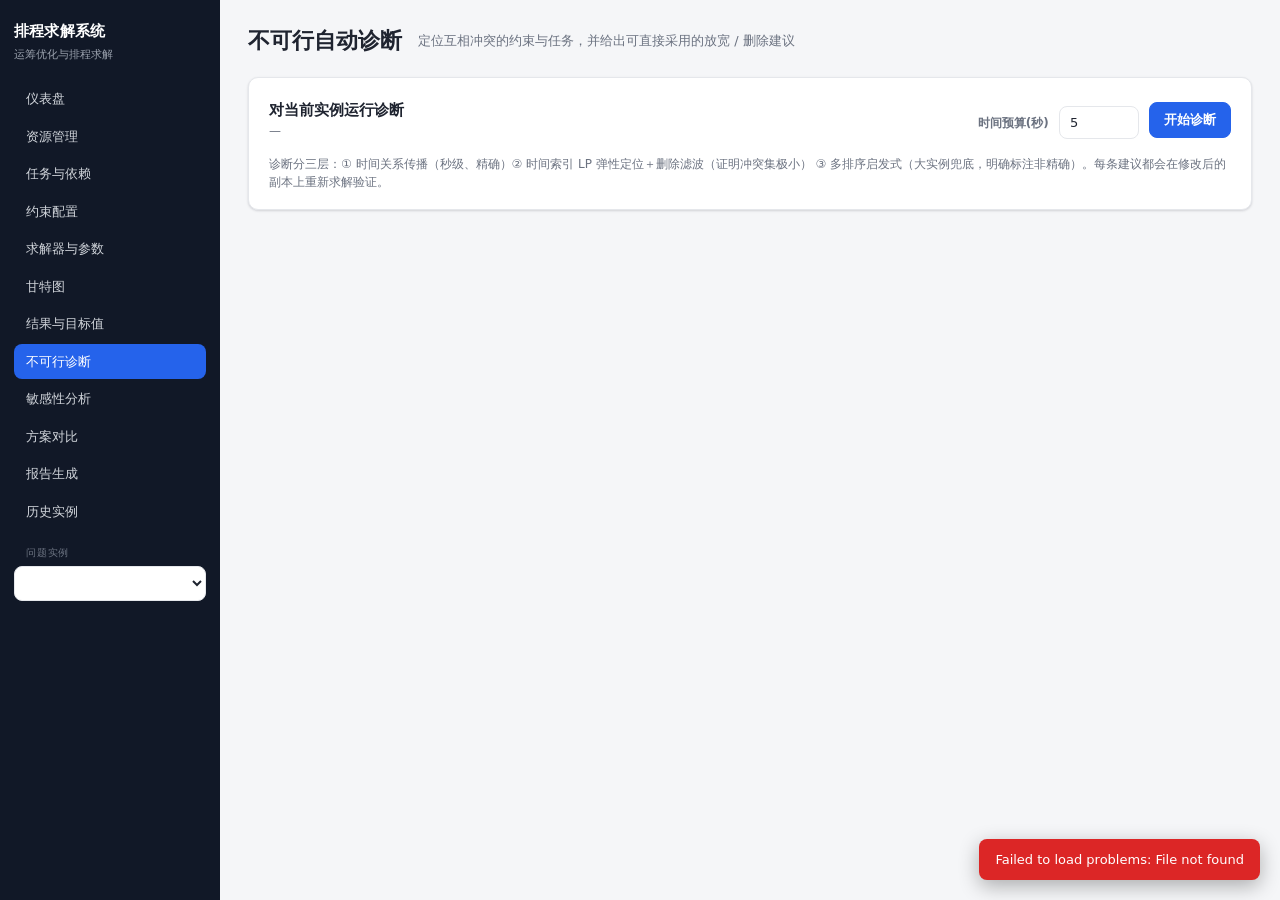
==== frontend/diagnosis.html @ 93a08362 "A RESULT" ====
<!doctype html>
<html lang="zh-CN">
<head>
<meta charset="utf-8">
<meta name="viewport" content="width=device-width, initial-scale=1">
<title>不可行诊断 — 排程求解系统</title>
<link rel="stylesheet" href="css/style.css">
</head>
<body>
<div class="app">
  <aside class="sidebar">
    <div class="brand">排程求解系统</div>
    <div class="brand-sub">运筹优化与排程求解</div>
    <nav id="nav"></nav>
    <div class="section-label">问题实例</div>
    <select id="problem-picker"></select>
  </aside>
  <main class="main">
    <div class="page-head">
      <h1>不可行自动诊断</h1>
      <span class="sub">定位互相冲突的约束与任务，并给出可直接采用的放宽 / 删除建议</span>
    </div>

    <div class="card">
      <div class="flex">
        <div>
          <h2 style="margin:0">对当前实例运行诊断</h2>
          <div class="small muted" id="problem-meta">—</div>
        </div>
        <div class="spacer"></div>
        <label class="small">时间预算(秒)
          <input id="budget" type="number" min="0.5" step="0.5" value="5"
                 style="width:80px;margin-left:6px"></label>
        <button class="btn primary" id="run-btn" onclick="runDiagnosis()">开始诊断</button>
      </div>
      <div class="small muted mt">
        诊断分三层：① 时间关系传播（秒级、精确）② 时间索引 LP 弹性定位＋删除滤波（证明冲突集极小）
        ③ 多排序启发式（大实例兜底，明确标注非精确）。每条建议都会在修改后的副本上重新求解验证。
      </div>
    </div>

    <div id="stale-banner" class="card" style="display:none;border-left:4px solid #e15759">
      <b>⚠ 以下诊断已过期。</b>
      <span id="stale-text"></span>
      <button class="btn sm" style="margin-left:8px" onclick="runDiagnosis()">重新诊断</button>
    </div>

    <div id="result"></div>
  </main>
</div>
<script src="js/common.js"></script>
<script>
let problem = null;
let current = null;

initSidebar('diagnosis.html');

async function load() {
  const id = currentProblemId();
  if (!id) return;
  problem = await api('/problems/' + id);
  document.getElementById('problem-meta').textContent =
    `${problem.name || problem.id} · v${problem.version} · ${problem.tasks.length} 个任务 · ${problem.resources.length} 个资源`;
  // load the latest stored diagnosis automatically
  const r = await api(`/problems/${problem.id}/diagnoses`);
  if (r.diagnoses.length) {
    const d = await api(`/problems/${problem.id}/diagnoses/${r.diagnoses[0].id}`);
    renderDiagnosis(d.diagnosis, d.stale, d.created_at, d.problem_version);
  } else {
    document.getElementById('result').innerHTML =
      '<div class="card empty">尚无诊断记录。点击「开始诊断」。</div>';
  }
}

async function runDiagnosis() {
  const btn = document.getElementById('run-btn');
  btn.disabled = true; btn.textContent = '诊断中…';
  try {
    const budget = parseFloat(document.getElementById('budget').value) || 5;
    const d = await api(`/problems/${problem.id}/diagnose`, {
      method: 'POST',
      body: JSON.stringify({time_budget: budget}),
    });
    renderDiagnosis(d, false, null, problem.version);
    if (d.feasible) toast('诊断完成：未发现不可行', 'ok');
    else toast('诊断完成：发现 ' + d.conflicts.length + ' 组冲突', 'error');
  } catch (e) {
    toast('诊断失败：' + e.message, 'error');
  } finally {
    btn.disabled = false; btn.textContent = '开始诊断';
  }
}

const METHOD_LABELS = {temporal: '时间关系（精确）', lp: 'LP 弹性定位（精确）',
  heuristic: '启发式（未证明极小）', mixed: '混合（精确＋启发式）'};

function renderDiagnosis(d, stale, createdAt, reportVersion) {
  current = d;
  const banner = document.getElementById('stale-banner');
  if (stale) {
    banner.style.display = 'block';
    document.getElementById('stale-text').textContent =
      `该诊断针对 v${reportVersion} 生成，当前问题已是 v${problem.version}（约束/任务/资源被修改过），结论可能不再适用。`;
  } else {
    banner.style.display = 'none';
  }

  const el = document.getElementById('result');
  if (!d) { el.innerHTML = ''; return; }

  if (d.feasible) {
    el.innerHTML = `<div class="card"><h2>✅ ${escapeHtml(d.summary)}</h2>
      <div class="small muted">方法：${METHOD_LABELS[d.method] || d.method} · 耗时 ${fmt(d.diagnose_time)}s</div></div>`;
    return;
  }

  const conflicts = d.conflicts.map((c, i) => `
    <div class="card conflict-card">
      <div class="flex">
        <h2 style="margin:0">冲突 ${i + 1}
          <span class="badge ${c.minimal ? 'ok' : 'warn'}">${c.minimal ? '极小冲突集 IIS' : '未证明极小'}</span>
          <span class="badge info">${METHOD_LABELS[c.method] || c.method}</span>
        </h2>
      </div>
      <p class="mt">${escapeHtml(c.explanation)}</p>
      <div class="small muted">涉及任务：${
        (c.tasks || []).map(t => `<code>${escapeHtml(t)}</code>`).join(' ')}</div>
      <h3 class="mt">卡死排程的 ${c.participants.length} 条限制（去掉任意一条即可化解本组）</h3>
      <ul class="participants">
        ${c.participants.map(p => `<li>${escapeHtml(p.label)}
          <span class="small muted">[${kindLabel(p.kind)}]</span></li>`).join('')}
      </ul>
    </div>`).join('');

  const single = (d.suggestions || []).map(s => `
    <tr class="${s.sufficient ? 'row-good' : ''}">
      <td><span class="badge ${s.resolves_conflict ? 'info' : ''}">冲突${s.resolves_conflict || '·'}</span></td>
      <td>${actionLabel(s.action)}</td>
      <td>${escapeHtml(s.label)}</td>
      <td>${s.delta != null ? `${fmt(s.delta)} ${escapeHtml(s.unit || '')}` : '—'}</td>
      <td>${s.sufficient
          ? '<span class="badge ok">单步即可排</span>'
          : '<span class="badge warn">仅解本组</span>'}</td>
      <td class="small">${escapeHtml(s.verification)}</td>
    </tr>`).join('');

  const combined = (d.combined_fixes || []).map(f => `
    <div class="fix-block ${f.verified ? 'fix-ok' : ''}">
      <div class="flex"><b>${f.verified ? '✅ ' : '◻ '}${escapeHtml(f.name)}</b>
        <span class="badge ${f.verified ? 'ok' : 'warn'}">${f.verified ? '已验证可排' : '未验证'}</span></div>
      <ol class="steps">${f.steps.map(st => `<li>${escapeHtml(st.label)}${
        st.suggested_value != null ? ` → <b>${fmt(st.suggested_value)}</b>` : ''}</li>`).join('')}</ol>
      <div class="small muted">${escapeHtml(f.verification)}</div>
    </div>`).join('');

  el.innerHTML = `
    <div class="card" style="border-left:4px solid #e15759">
      <h2 style="margin:0">❌ ${escapeHtml(d.summary || '判定为不可行')}</h2>
      <div class="small muted mt">方法：${METHOD_LABELS[d.method] || d.method}
        · 耗时 ${fmt(d.diagnose_time)}s${d.timed_out ? ' · <span style="color:#e15759">诊断超时，结论可能不完整</span>' : ''}
        ${createdAt ? '· 生成于 ' + escapeHtml(createdAt) : ''}</div>
      ${(d.unschedulable_tasks || []).length ? `
        <div class="small mt"><b>始终放不下的任务：</b>${
          d.unschedulable_tasks.map(t => `<code>${escapeHtml(t)}</code>`).join(' ')}</div>` : ''}
    </div>
    ${conflicts}
    ${combined ? `<div class="card"><h2>一键修复方案（已按顺序验证）</h2>${combined}</div>` : ''}
    <div class="card">
      <h2>逐条修改建议</h2>
      <table><thead><tr><th>对应</th><th>操作</th><th>建议</th><th class="num">变化量</th><th>充分性</th><th>验证</th></tr></thead>
        <tbody>${single || '<tr><td colspan="6" class="empty">无</td></tr>'}</tbody></table>
      <div class="small muted mt">「单步即可排」表示仅做这一处修改、对整个问题重新求解即可行；
        「仅解本组」表示它化解对应冲突，但还存在其他独立冲突，需配合「一键修复方案」中的其余步骤。</div>
    </div>`;
}

function kindLabel(k) {
  return ({window_release:'时间窗下界', window_deadline:'截止时间', fixed_start:'固定开工',
    precedence:'先后顺序', resource_capacity:'资源容量', max_concurrent:'并发上限',
    non_overlap:'互斥', task_release:'释放时间', task_horizon:'规划期',
    resource_availability:'可用日历', resource_assignment:'资源指派'})[k] || k;
}
function actionLabel(a) {
  return ({relax:'<span class="badge ok">放宽</span>',
    extend_horizon:'<span class="badge ok">延规划期</span>',
    remove_constraint:'<span class="badge warn">删约束</span>',
    remove_task:'<span class="badge bad">删任务</span>'})[a] || a;
}

load().catch(e => toast(e.message, 'error'));
</script>
</body>
</html>
---- frontend/css/style.css ----
/* ===========================================================================
   Scheduling solver — shared stylesheet
   =========================================================================== */

:root {
  --bg: #f5f6f8;
  --panel: #ffffff;
  --ink: #1f2430;
  --muted: #6b7280;
  --line: #e5e7eb;
  --accent: #2563eb;
  --accent-2: #0ea5e9;
  --ok: #16a34a;
  --warn: #d97706;
  --bad: #dc2626;
  --sidebar: #111827;
  --sidebar-ink: #d1d5db;
  --radius: 10px;
  --shadow: 0 1px 2px rgba(16, 24, 40, .06), 0 1px 3px rgba(16, 24, 40, .1);
  --mono: ui-monospace, SFMono-Regular, "SF Mono", Menlo, Consolas, monospace;
  --sans: system-ui, -apple-system, "Segoe UI", Roboto, "Helvetica Neue", Arial, sans-serif;
}

* { box-sizing: border-box; }

html, body {
  margin: 0;
  padding: 0;
  background: var(--bg);
  color: var(--ink);
  font-family: var(--sans);
  font-size: 14px;
  line-height: 1.5;
}

a { color: var(--accent); text-decoration: none; }
a:hover { text-decoration: underline; }

/* ---- layout ---------------------------------------------------------- */
.app { display: grid; grid-template-columns: 220px 1fr; min-height: 100vh; }

.sidebar {
  background: var(--sidebar);
  color: var(--sidebar-ink);
  padding: 20px 14px;
  position: sticky;
  top: 0;
  height: 100vh;
  overflow-y: auto;
}
.sidebar .brand {
  color: #fff;
  font-weight: 700;
  font-size: 15px;
  letter-spacing: .2px;
  margin: 0 0 4px;
}
.sidebar .brand-sub {
  font-size: 11px;
  color: #9ca3af;
  margin-bottom: 18px;
}
.sidebar nav a {
  display: block;
  color: var(--sidebar-ink);
  padding: 8px 12px;
  border-radius: 8px;
  margin-bottom: 2px;
  font-size: 13px;
}
.sidebar nav a:hover { background: rgba(255, 255, 255, .08); text-decoration: none; color: #fff; }
.sidebar nav a.active { background: var(--accent); color: #fff; }
.sidebar .section-label {
  font-size: 10px;
  text-transform: uppercase;
  letter-spacing: .08em;
  color: #6b7280;
  margin: 16px 12px 6px;
}

.main { padding: 24px 28px; max-width: 1280px; }

.page-head { display: flex; align-items: center; gap: 16px; margin-bottom: 20px; flex-wrap: wrap; }
.page-head h1 { font-size: 22px; margin: 0; font-weight: 650; }
.page-head .sub { color: var(--muted); font-size: 13px; }

/* ---- cards / panels -------------------------------------------------- */
.card {
  background: var(--panel);
  border: 1px solid var(--line);
  border-radius: var(--radius);
  box-shadow: var(--shadow);
  padding: 18px 20px;
  margin-bottom: 20px;
}
.card h2 { margin: 0 0 12px; font-size: 15px; font-weight: 650; }
.card h3 { margin: 14px 0 8px; font-size: 13px; font-weight: 600; color: var(--muted); }
.grid { display: grid; gap: 16px; }
.grid.cols-2 { grid-template-columns: 1fr 1fr; }
.grid.cols-3 { grid-template-columns: repeat(3, 1fr); }
.grid.cols-4 { grid-template-columns: repeat(4, 1fr); }
@media (max-width: 900px) {
  .grid.cols-2, .grid.cols-3, .grid.cols-4 { grid-template-columns: 1fr; }
  .app { grid-template-columns: 1fr; }
  .sidebar { height: auto; position: static; }
}

/* ---- stat tiles ------------------------------------------------------ */
.stat {
  background: var(--panel);
  border: 1px solid var(--line);
  border-radius: var(--radius);
  box-shadow: var(--shadow);
  padding: 14px 16px;
}
.stat .label { font-size: 11px; color: var(--muted); text-transform: uppercase; letter-spacing: .05em; }
.stat .value { font-size: 24px; font-weight: 700; margin-top: 2px; font-variant-numeric: tabular-nums; }
.stat .hint { font-size: 12px; color: var(--muted); margin-top: 2px; }

/* ---- forms ----------------------------------------------------------- */
label { display: block; font-size: 12px; color: var(--muted); margin: 10px 0 4px; font-weight: 600; }
input, select, textarea {
  width: 100%;
  padding: 8px 10px;
  border: 1px solid var(--line);
  border-radius: 8px;
  font-size: 13px;
  font-family: inherit;
  background: #fff;
  color: var(--ink);
}
input:focus, select:focus, textarea:focus {
  outline: 2px solid var(--accent-2);
  outline-offset: -1px;
  border-color: var(--accent-2);
}
textarea { min-height: 120px; font-family: var(--mono); font-size: 12px; resize: vertical; }
.field-row { display: flex; gap: 12px; }
.field-row > div { flex: 1; }
.form-grid { display: grid; grid-template-columns: repeat(2, 1fr); gap: 0 16px; }
.form-grid .full { grid-column: 1 / -1; }

.btn {
  display: inline-flex;
  align-items: center;
  gap: 6px;
  padding: 8px 14px;
  border: 1px solid var(--line);
  border-radius: 8px;
  background: #fff;
  color: var(--ink);
  font-size: 13px;
  font-weight: 600;
  cursor: pointer;
  transition: background .12s, border-color .12s;
}
.btn:hover { background: #f9fafb; border-color: #d1d5db; }
.btn.primary { background: var(--accent); border-color: var(--accent); color: #fff; }
.btn.primary:hover { background: #1d4ed8; }
.btn.danger { background: #fff; border-color: #fecaca; color: var(--bad); }
.btn.danger:hover { background: #fef2f2; }
.btn.sm { padding: 5px 10px; font-size: 12px; }
.btn:disabled { opacity: .55; cursor: not-allowed; }

.btn-row { display: flex; gap: 10px; margin-top: 14px; flex-wrap: wrap; }

/* ---- tables ---------------------------------------------------------- */
table { width: 100%; border-collapse: collapse; font-size: 13px; }
th, td { text-align: left; padding: 8px 10px; border-bottom: 1px solid var(--line); }
th { color: var(--muted); font-size: 11px; text-transform: uppercase; letter-spacing: .05em; font-weight: 600; }
tbody tr:hover { background: #f9fafb; }
td.num, th.num { text-align: right; font-variant-numeric: tabular-nums; }
td.mono { font-family: var(--mono); font-size: 12px; }

/* ---- badges / status ------------------------------------------------- */
.badge {
  display: inline-block;
  padding: 2px 8px;
  border-radius: 999px;
  font-size: 11px;
  font-weight: 600;
  white-space: nowrap;
}
.badge.ok { background: #dcfce7; color: #166534; }
.badge.warn { background: #fef3c7; color: #92400e; }
.badge.bad { background: #fee2e2; color: #991b1b; }
.badge.muted { background: #e5e7eb; color: #374151; }
.badge.info { background: #dbeafe; color: #1e40af; }

.status-optimal { color: var(--ok); }
.status-feasible { color: var(--accent); }
.status-infeasible { color: var(--bad); }
.status-timeout { color: var(--warn); }
.status-error { color: var(--bad); }

/* ---- gantt / charts -------------------------------------------------- */
.gantt-wrap, .chart-wrap { overflow-x: auto; }
.chart-wrap svg, .gantt-wrap svg { display: block; }
.gantt-tooltip {
  position: absolute;
  background: #111827;
  color: #fff;
  padding: 6px 10px;
  border-radius: 6px;
  font-size: 12px;
  pointer-events: none;
  white-space: nowrap;
  box-shadow: 0 4px 12px rgba(0, 0, 0, .3);
  z-index: 10;
}

.legend { display: flex; flex-wrap: wrap; gap: 12px; margin: 10px 0; font-size: 12px; color: var(--muted); }
.legend .swatch { display: inline-block; width: 12px; height: 12px; border-radius: 3px; margin-right: 5px; vertical-align: -1px; }

/* ---- misc ------------------------------------------------------------ */
.empty { color: var(--muted); font-size: 13px; padding: 18px 0; text-align: center; }
.toast {
  position: fixed;
  bottom: 20px;
  right: 20px;
  background: #111827;
  color: #fff;
  padding: 11px 16px;
  border-radius: 8px;
  font-size: 13px;
  box-shadow: 0 6px 20px rgba(0, 0, 0, .3);
  z-index: 1000;
  opacity: 0;
  transform: translateY(8px);
  transition: opacity .2s, transform .2s;
}
.toast.show { opacity: 1; transform: none; }
.toast.error { background: var(--bad); }
.toast.ok { background: var(--ok); }

.tabs { display: flex; gap: 4px; border-bottom: 1px solid var(--line); margin-bottom: 16px; }
.tabs button {
  background: none;
  border: none;
  padding: 9px 14px;
  font-size: 13px;
  font-weight: 600;
  color: var(--muted);
  cursor: pointer;
  border-bottom: 2px solid transparent;
}
.tabs button.active { color: var(--accent); border-bottom-color: var(--accent); }

.mono { font-family: var(--mono); }
.muted { color: var(--muted); }
.small { font-size: 12px; }
.right { text-align: right; }
.flex { display: flex; gap: 10px; align-items: center; }
.spacer { flex: 1; }
.mt { margin-top: 12px; }
.mb { margin-bottom: 12px; }

/* ---- infeasibility diagnosis ---- */
.conflict-card { border-left: 4px solid #f28e2b; }
.participants { margin: 8px 0 0; padding-left: 18px; }
.participants li { margin: 4px 0; line-height: 1.5; }
.participants code, .fix-block code { background: var(--panel, #f4f6f9); padding: 1px 5px;
  border-radius: 4px; font-family: var(--mono); font-size: 12px; }
.row-good { background: rgba(89, 161, 79, .08); }
.fix-block { border: 1px solid var(--line); border-radius: 8px; padding: 12px 14px;
  margin: 10px 0; }
.fix-ok { border-color: var(--ok); background: rgba(89, 161, 79, .06); }
.steps { margin: 8px 0; padding-left: 20px; }
.steps li { margin: 3px 0; }
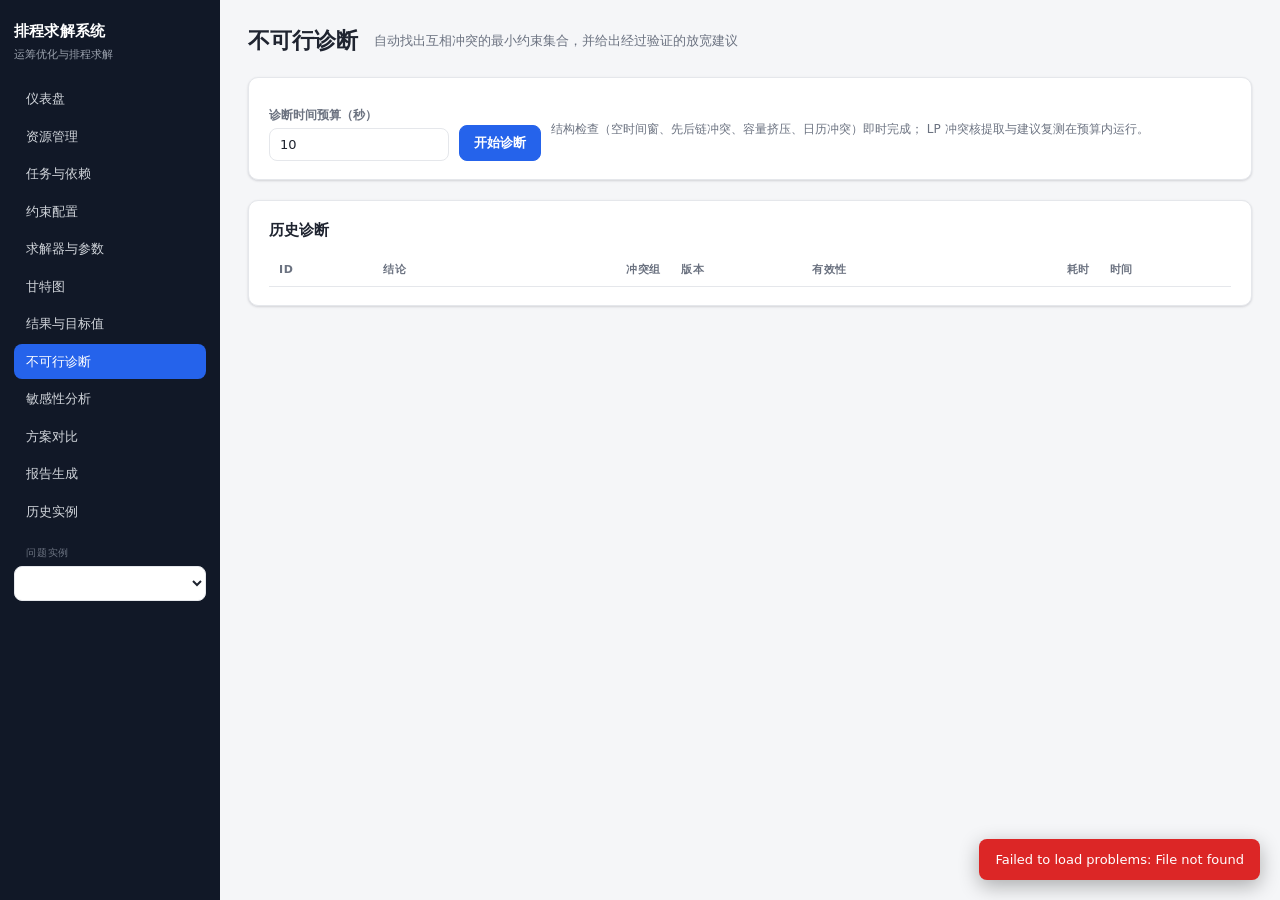
==== commit 2bd669e6: "B RESULT" ====
--- a/frontend/diagnosis.html
+++ b/frontend/diagnosis.html
@@ -17,177 +17,193 @@
   </aside>
   <main class="main">
     <div class="page-head">
-      <h1>不可行自动诊断</h1>
-      <span class="sub">定位互相冲突的约束与任务，并给出可直接采用的放宽 / 删除建议</span>
+      <h1>不可行诊断</h1>
+      <span class="sub">自动找出互相冲突的最小约束集合，并给出经过验证的放宽建议</span>
     </div>
 
     <div class="card">
-      <div class="flex">
-        <div>
-          <h2 style="margin:0">对当前实例运行诊断</h2>
-          <div class="small muted" id="problem-meta">—</div>
+      <div class="flex" style="flex-wrap:wrap;align-items:flex-end">
+        <div style="min-width:180px"><label>诊断时间预算（秒）</label>
+          <input id="budget" type="number" min="1" max="60" value="10" step="1"></div>
+        <div><button class="btn primary" id="run-btn" onclick="runDiagnosis()">开始诊断</button></div>
+        <div class="muted small" style="align-self:center">
+          结构检查（空时间窗、先后链冲突、容量挤压、日历冲突）即时完成；
+          LP 冲突核提取与建议复测在预算内运行。
         </div>
-        <div class="spacer"></div>
-        <label class="small">时间预算(秒)
-          <input id="budget" type="number" min="0.5" step="0.5" value="5"
-                 style="width:80px;margin-left:6px"></label>
-        <button class="btn primary" id="run-btn" onclick="runDiagnosis()">开始诊断</button>
       </div>
-      <div class="small muted mt">
-        诊断分三层：① 时间关系传播（秒级、精确）② 时间索引 LP 弹性定位＋删除滤波（证明冲突集极小）
-        ③ 多排序启发式（大实例兜底，明确标注非精确）。每条建议都会在修改后的副本上重新求解验证。
-      </div>
-    </div>
-
-    <div id="stale-banner" class="card" style="display:none;border-left:4px solid #e15759">
-      <b>⚠ 以下诊断已过期。</b>
-      <span id="stale-text"></span>
-      <button class="btn sm" style="margin-left:8px" onclick="runDiagnosis()">重新诊断</button>
-    </div>
-
-    <div id="result"></div>
+      <div id="stale-banner" class="badge warn" style="display:none;margin-top:12px"></div>
+    </div>
+
+    <div id="summary-card" class="card" style="display:none"></div>
+    <div id="cores"></div>
+
+    <div class="card">
+      <h2>历史诊断</h2>
+      <table><thead><tr><th>ID</th><th>结论</th><th class="num">冲突组</th>
+        <th>版本</th><th>有效性</th><th class="num">耗时</th><th>时间</th></tr></thead>
+        <tbody id="saved-rows"></tbody></table>
+    </div>
   </main>
 </div>
 <script src="js/common.js"></script>
 <script>
 let problem = null;
-let current = null;
 
 initSidebar('diagnosis.html');
 
-async function load() {
+async function init() {
   const id = currentProblemId();
   if (!id) return;
   problem = await api('/problems/' + id);
-  document.getElementById('problem-meta').textContent =
-    `${problem.name || problem.id} · v${problem.version} · ${problem.tasks.length} 个任务 · ${problem.resources.length} 个资源`;
-  // load the latest stored diagnosis automatically
-  const r = await api(`/problems/${problem.id}/diagnoses`);
-  if (r.diagnoses.length) {
-    const d = await api(`/problems/${problem.id}/diagnoses/${r.diagnoses[0].id}`);
-    renderDiagnosis(d.diagnosis, d.stale, d.created_at, d.problem_version);
-  } else {
-    document.getElementById('result').innerHTML =
-      '<div class="card empty">尚无诊断记录。点击「开始诊断」。</div>';
-  }
+  loadLatest();
+  loadSaved();
+}
+
+function memberBadge(m) {
+  const map = {
+    task: ['任务', 'info'],
+    hard_constraint: ['硬约束', 'bad'],
+    resource: ['资源', 'warn'],
+    horizon: ['计划周期', 'muted'],
+  };
+  const [label, cls] = map[m.kind] || [m.kind, 'muted'];
+  return `<span class="badge ${cls}">${escapeHtml(label)}</span>`;
+}
+
+function suggestionTag(s) {
+  if (s.status === 'verified')
+    return '<span class="badge ok">✓ 已验证可行</span>';
+  if (s.status === 'resolves_core')
+    return '<span class="badge info">解除本组</span>';
+  if (s.status === 'predicted')
+    return '<span class="badge warn">推测可用</span>';
+  return `<span class="badge muted">${escapeHtml(s.status)}</span>`;
+}
+
+function actionIcon(a) {
+  return { delete_constraint: '🗑', relax_time_window: '🕒',
+    relax_capacity: '⬆', delete_task: '✂', extend_horizon: '⤢' }[a] || '•';
+}
+
+function renderCores(cores) {
+  const host = document.getElementById('cores');
+  if (!cores || !cores.length) { host.innerHTML = ''; return; }
+  host.innerHTML = cores.map((c, i) => `
+    <div class="card core-card">
+      <h2>冲突组 #${i + 1}
+        <span class="badge ${c.source === 'structural' ? 'info' : 'warn'}">
+          ${c.source === 'structural' ? '结构证明' : 'LP 最小冲突核'}</span>
+      </h2>
+      <p class="explain">${escapeHtml(c.explanation)}</p>
+      <div class="members">
+        ${c.members.map(m => `
+          <div class="member">${memberBadge(m)}
+            <span class="member-label">${escapeHtml(m.detail || m.label)}</span>
+          </div>`).join('')}
+      </div>
+      <h3>可执行建议（去掉/放宽以下任一项可解除本组卡死）</h3>
+      ${c.suggestions.length ? `<table class="sug-table">
+        <tbody>${c.suggestions.map(s => `
+          <tr><td class="sug-icon">${actionIcon(s.action)}</td>
+            <td><div class="sug-label">${escapeHtml(s.label)}</div>
+              <div class="small muted">${escapeHtml(s.description)}</div></td>
+            <td class="sug-tag">${suggestionTag(s)}</td></tr>`).join('')}
+        </tbody></table>` : '<p class="muted small">无已验证建议，可按上述成员对象逐条尝试。</p>'}
+    </div>`).join('');
+}
+
+function renderSummary(d) {
+  const card = document.getElementById('summary-card');
+  card.style.display = 'block';
+  const statusMap = {
+    infeasible: ['不可行', 'bad'],
+    feasible: ['可行', 'ok'],
+    relaxation_feasible: ['松弛可行·整数未证实', 'warn'],
+  };
+  const [slabel, scls] = statusMap[d.status] || [d.status, 'muted'];
+  const methodMap = { structural: '结构检查', elastic_lp: '弹性LP核提取', mixed: '结构+LP' };
+  card.innerHTML = `
+    <div class="flex" style="justify-content:space-between;align-items:center">
+      <h2 style="margin:0">诊断结论 <span class="badge ${scls}">${slabel}</span>
+        <span class="badge muted">${escapeHtml(methodMap[d.method] || d.method)}</span>
+      </h2>
+      <span class="small muted mono">${escapeHtml(d.id)} · v${d.problem_version}
+        · 指纹 ${escapeHtml(d.fingerprint)}</span>
+    </div>
+    <p style="margin:10px 0 0">${escapeHtml(d.summary)}</p>
+    ${(d.warnings || []).length ? `<ul class="small warn-list">
+      ${d.warnings.map(w => `<li>⚠ ${escapeHtml(w)}</li>`).join('')}</ul>` : ''}`;
 }
 
 async function runDiagnosis() {
   const btn = document.getElementById('run-btn');
+  const budget = Math.max(1, Math.min(60, Number(document.getElementById('budget').value) || 10));
   btn.disabled = true; btn.textContent = '诊断中…';
+  document.getElementById('stale-banner').style.display = 'none';
   try {
-    const budget = parseFloat(document.getElementById('budget').value) || 5;
     const d = await api(`/problems/${problem.id}/diagnose`, {
-      method: 'POST',
-      body: JSON.stringify({time_budget: budget}),
+      method: 'POST', body: JSON.stringify({ time_budget: budget }),
     });
-    renderDiagnosis(d, false, null, problem.version);
-    if (d.feasible) toast('诊断完成：未发现不可行', 'ok');
-    else toast('诊断完成：发现 ' + d.conflicts.length + ' 组冲突', 'error');
+    renderSummary(d);
+    renderCores(d.cores);
+    loadSaved();
+    toast('诊断完成');
   } catch (e) {
-    toast('诊断失败：' + e.message, 'error');
+    toast(e.message, 'error');
   } finally {
     btn.disabled = false; btn.textContent = '开始诊断';
   }
 }
 
-const METHOD_LABELS = {temporal: '时间关系（精确）', lp: 'LP 弹性定位（精确）',
-  heuristic: '启发式（未证明极小）', mixed: '混合（精确＋启发式）'};
-
-function renderDiagnosis(d, stale, createdAt, reportVersion) {
-  current = d;
-  const banner = document.getElementById('stale-banner');
-  if (stale) {
-    banner.style.display = 'block';
-    document.getElementById('stale-text').textContent =
-      `该诊断针对 v${reportVersion} 生成，当前问题已是 v${problem.version}（约束/任务/资源被修改过），结论可能不再适用。`;
-  } else {
-    banner.style.display = 'none';
-  }
-
-  const el = document.getElementById('result');
-  if (!d) { el.innerHTML = ''; return; }
-
-  if (d.feasible) {
-    el.innerHTML = `<div class="card"><h2>✅ ${escapeHtml(d.summary)}</h2>
-      <div class="small muted">方法：${METHOD_LABELS[d.method] || d.method} · 耗时 ${fmt(d.diagnose_time)}s</div></div>`;
+async function loadLatest() {
+  try {
+    const d = await api(`/problems/${problem.id}/diagnoses/latest?include_stale=1`);
+    renderSummary(d);
+    renderCores(d.cores || []);
+    const banner = document.getElementById('stale-banner');
+    if (d.stale) {
+      banner.style.display = 'inline-block';
+      banner.textContent = '⚠ 该诊断基于旧版本问题内容（约束/任务已被修改），结论可能已失效，请重新诊断。';
+    }
+  } catch (_) { /* no diagnosis yet */ }
+}
+
+async function loadSaved() {
+  const { diagnoses } = await api(`/problems/${problem.id}/diagnoses`)
+    .catch(() => ({ diagnoses: [] }));
+  const tbody = document.getElementById('saved-rows');
+  if (!diagnoses.length) {
+    tbody.innerHTML = '<tr><td colspan="7" class="empty">暂无诊断记录。</td></tr>';
     return;
   }
-
-  const conflicts = d.conflicts.map((c, i) => `
-    <div class="card conflict-card">
-      <div class="flex">
-        <h2 style="margin:0">冲突 ${i + 1}
-          <span class="badge ${c.minimal ? 'ok' : 'warn'}">${c.minimal ? '极小冲突集 IIS' : '未证明极小'}</span>
-          <span class="badge info">${METHOD_LABELS[c.method] || c.method}</span>
-        </h2>
-      </div>
-      <p class="mt">${escapeHtml(c.explanation)}</p>
-      <div class="small muted">涉及任务：${
-        (c.tasks || []).map(t => `<code>${escapeHtml(t)}</code>`).join(' ')}</div>
-      <h3 class="mt">卡死排程的 ${c.participants.length} 条限制（去掉任意一条即可化解本组）</h3>
-      <ul class="participants">
-        ${c.participants.map(p => `<li>${escapeHtml(p.label)}
-          <span class="small muted">[${kindLabel(p.kind)}]</span></li>`).join('')}
-      </ul>
-    </div>`).join('');
-
-  const single = (d.suggestions || []).map(s => `
-    <tr class="${s.sufficient ? 'row-good' : ''}">
-      <td><span class="badge ${s.resolves_conflict ? 'info' : ''}">冲突${s.resolves_conflict || '·'}</span></td>
-      <td>${actionLabel(s.action)}</td>
-      <td>${escapeHtml(s.label)}</td>
-      <td>${s.delta != null ? `${fmt(s.delta)} ${escapeHtml(s.unit || '')}` : '—'}</td>
-      <td>${s.sufficient
-          ? '<span class="badge ok">单步即可排</span>'
-          : '<span class="badge warn">仅解本组</span>'}</td>
-      <td class="small">${escapeHtml(s.verification)}</td>
-    </tr>`).join('');
-
-  const combined = (d.combined_fixes || []).map(f => `
-    <div class="fix-block ${f.verified ? 'fix-ok' : ''}">
-      <div class="flex"><b>${f.verified ? '✅ ' : '◻ '}${escapeHtml(f.name)}</b>
-        <span class="badge ${f.verified ? 'ok' : 'warn'}">${f.verified ? '已验证可排' : '未验证'}</span></div>
-      <ol class="steps">${f.steps.map(st => `<li>${escapeHtml(st.label)}${
-        st.suggested_value != null ? ` → <b>${fmt(st.suggested_value)}</b>` : ''}</li>`).join('')}</ol>
-      <div class="small muted">${escapeHtml(f.verification)}</div>
-    </div>`).join('');
-
-  el.innerHTML = `
-    <div class="card" style="border-left:4px solid #e15759">
-      <h2 style="margin:0">❌ ${escapeHtml(d.summary || '判定为不可行')}</h2>
-      <div class="small muted mt">方法：${METHOD_LABELS[d.method] || d.method}
-        · 耗时 ${fmt(d.diagnose_time)}s${d.timed_out ? ' · <span style="color:#e15759">诊断超时，结论可能不完整</span>' : ''}
-        ${createdAt ? '· 生成于 ' + escapeHtml(createdAt) : ''}</div>
-      ${(d.unschedulable_tasks || []).length ? `
-        <div class="small mt"><b>始终放不下的任务：</b>${
-          d.unschedulable_tasks.map(t => `<code>${escapeHtml(t)}</code>`).join(' ')}</div>` : ''}
-    </div>
-    ${conflicts}
-    ${combined ? `<div class="card"><h2>一键修复方案（已按顺序验证）</h2>${combined}</div>` : ''}
-    <div class="card">
-      <h2>逐条修改建议</h2>
-      <table><thead><tr><th>对应</th><th>操作</th><th>建议</th><th class="num">变化量</th><th>充分性</th><th>验证</th></tr></thead>
-        <tbody>${single || '<tr><td colspan="6" class="empty">无</td></tr>'}</tbody></table>
-      <div class="small muted mt">「单步即可排」表示仅做这一处修改、对整个问题重新求解即可行；
-        「仅解本组」表示它化解对应冲突，但还存在其他独立冲突，需配合「一键修复方案」中的其余步骤。</div>
-    </div>`;
-}
-
-function kindLabel(k) {
-  return ({window_release:'时间窗下界', window_deadline:'截止时间', fixed_start:'固定开工',
-    precedence:'先后顺序', resource_capacity:'资源容量', max_concurrent:'并发上限',
-    non_overlap:'互斥', task_release:'释放时间', task_horizon:'规划期',
-    resource_availability:'可用日历', resource_assignment:'资源指派'})[k] || k;
-}
-function actionLabel(a) {
-  return ({relax:'<span class="badge ok">放宽</span>',
-    extend_horizon:'<span class="badge ok">延规划期</span>',
-    remove_constraint:'<span class="badge warn">删约束</span>',
-    remove_task:'<span class="badge bad">删任务</span>'})[a] || a;
-}
-
-load().catch(e => toast(e.message, 'error'));
+  tbody.innerHTML = diagnoses.map(d => `
+    <tr class="${d.stale ? 'row-stale' : ''}">
+      <td class="mono"><a href="#" onclick="openDiag('${d.id}');return false">${escapeHtml(d.id)}</a></td>
+      <td>${escapeHtml(d.status)}</td>
+      <td class="num">${d.n_cores}</td>
+      <td class="num">v${d.problem_version}</td>
+      <td>${d.stale ? '<span class="badge warn">已过期</span>' : '<span class="badge ok">当前有效</span>'}</td>
+      <td class="num">${fmt(d.elapsed)}s</td>
+      <td class="small muted">${escapeHtml(d.created_at)}</td></tr>`).join('');
+}
+
+async function openDiag(id) {
+  try {
+    const d = await api(`/problems/${problem.id}/diagnoses/${id}`);
+    renderSummary(d);
+    renderCores(d.cores || []);
+    const banner = document.getElementById('stale-banner');
+    if (d.stale) {
+      banner.style.display = 'inline-block';
+      banner.textContent = '⚠ 该诊断基于旧版本问题内容（约束/任务已被修改），结论可能已失效，请重新诊断。';
+    } else {
+      banner.style.display = 'none';
+    }
+    window.scrollTo({ top: 0, behavior: 'smooth' });
+  } catch (e) { toast(e.message, 'error'); }
+}
+
+init().catch(e => toast(e.message, 'error'));
 </script>
 </body>
 </html>
--- a/frontend/css/style.css
+++ b/frontend/css/style.css
@@ -255,15 +255,17 @@
 .mt { margin-top: 12px; }
 .mb { margin-bottom: 12px; }
 
-/* ---- infeasibility diagnosis ---- */
-.conflict-card { border-left: 4px solid #f28e2b; }
-.participants { margin: 8px 0 0; padding-left: 18px; }
-.participants li { margin: 4px 0; line-height: 1.5; }
-.participants code, .fix-block code { background: var(--panel, #f4f6f9); padding: 1px 5px;
-  border-radius: 4px; font-family: var(--mono); font-size: 12px; }
-.row-good { background: rgba(89, 161, 79, .08); }
-.fix-block { border: 1px solid var(--line); border-radius: 8px; padding: 12px 14px;
-  margin: 10px 0; }
-.fix-ok { border-color: var(--ok); background: rgba(89, 161, 79, .06); }
-.steps { margin: 8px 0; padding-left: 20px; }
-.steps li { margin: 3px 0; }
+/* ---- infeasibility diagnosis ----------------------------------------- */
+.core-card { border-left: 3px solid var(--bad); }
+.core-card .explain { margin: 8px 0 12px; line-height: 1.6; }
+.members { display: flex; flex-direction: column; gap: 6px; margin-bottom: 12px; }
+.member { display: flex; gap: 8px; align-items: center; }
+.member-label { font-size: 13px; }
+.sug-table { width: 100%; border-collapse: collapse; }
+.sug-table td { padding: 7px 8px; border-top: 1px solid var(--line); vertical-align: top; }
+.sug-icon { width: 26px; font-size: 15px; }
+.sug-tag { width: 120px; text-align: right; white-space: nowrap; }
+.sug-label { font-weight: 600; font-size: 13px; }
+.warn-list { margin: 8px 0 0; padding-left: 18px; color: #92400e; }
+tr.row-stale { opacity: .55; }
+tr.row-stale td:first-child a { color: var(--muted); }
